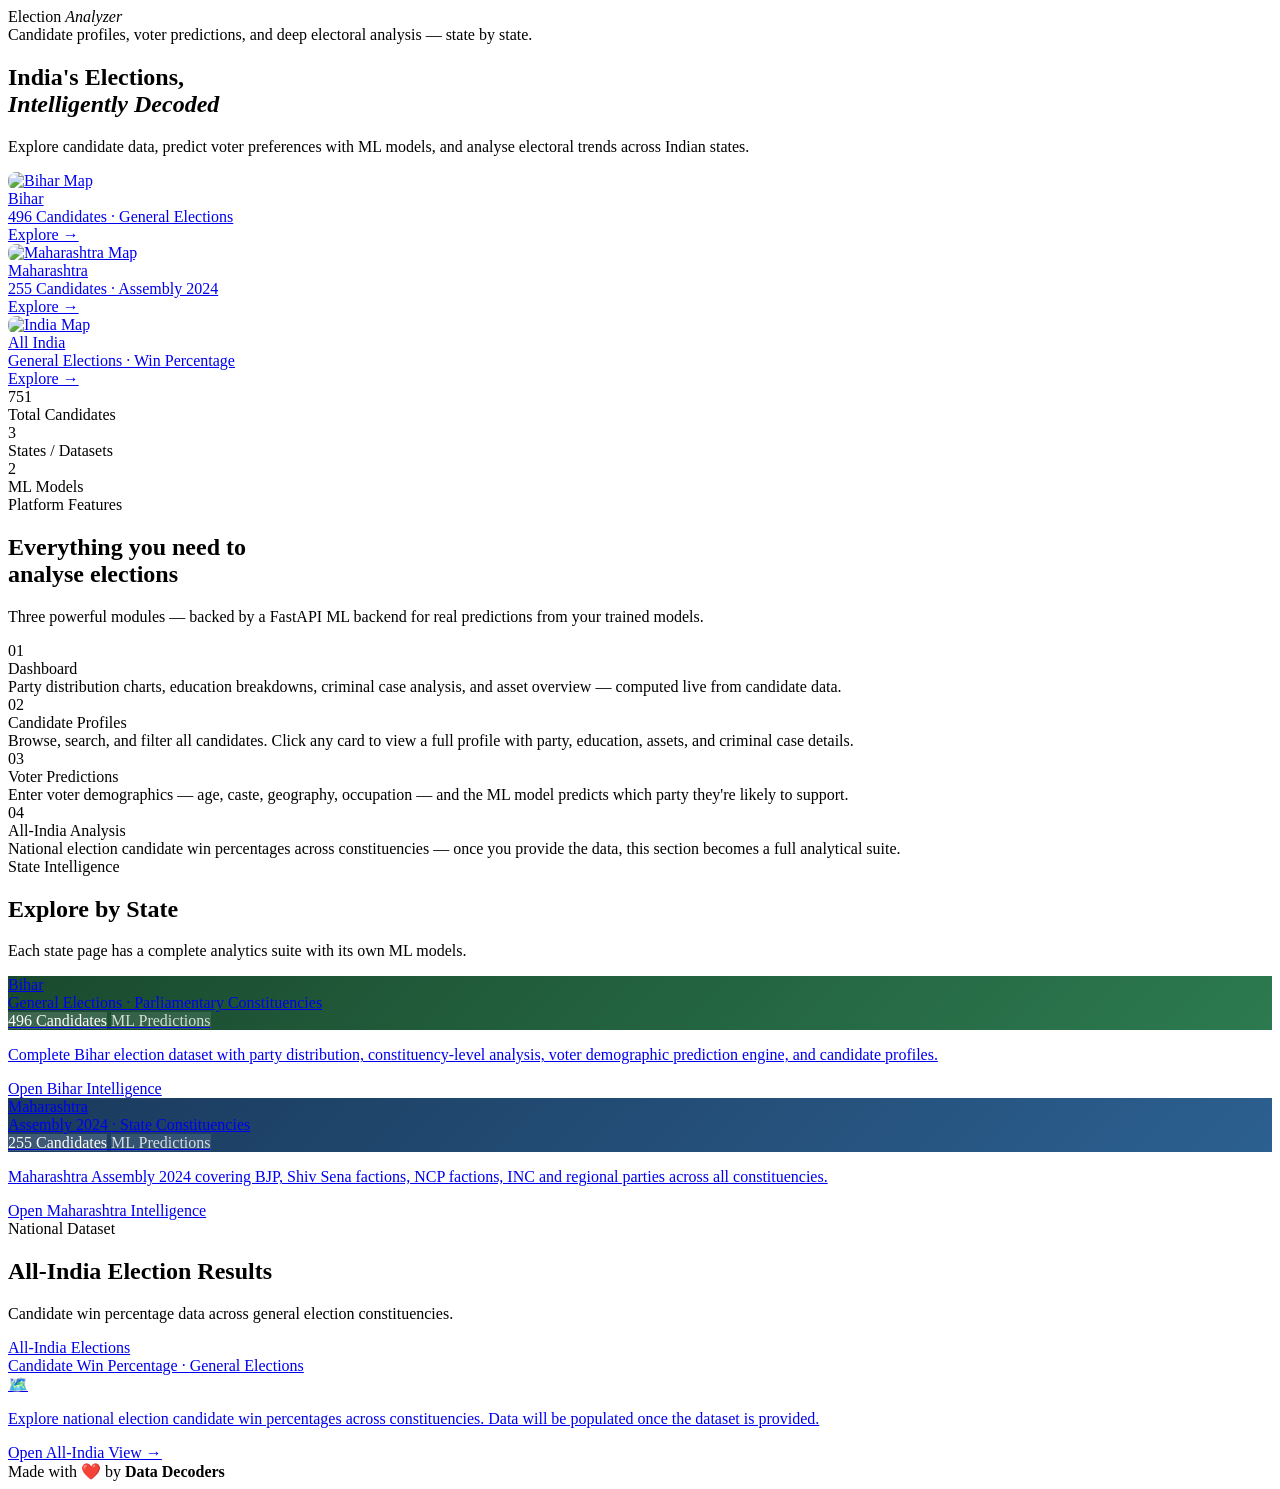
==== template/index.html @ cbb190ff "Merge branch 'main' into main" ====
<!DOCTYPE html>
<html lang="en">

<head>
  <meta charset="UTF-8">
  <meta name="viewport" content="width=device-width, initial-scale=1.0">
  <title>Election Analyzer — India Election Intelligence</title>
  <link rel="stylesheet" href="static/index.css">
    <meta charset="UTF-8">
    <meta name="viewport" content="width=device-width, initial-scale=1.0">
    <title>Election Analyzer</title>
    <link
        href="https://fonts.googleapis.com/css2?family=Outfit:wght@400;600;700;800&family=Space+Mono:wght@700&display=swap"
        rel="stylesheet">
    <link rel="stylesheet" href="/static/style.css">
</head>

<body>
  <header class="site-header">
    <div class="header-title">Election <em>Analyzer</em></div>
    <div class="header-sub">Candidate profiles, voter predictions, and deep electoral analysis — state by state.</div>
  </header>

  <section class="hero">
    <div class="hero-inner">
      <h1>India's Elections,<br><em>Intelligently Decoded</em></h1>
      <p class="hero-sub">Explore candidate data, predict voter preferences with ML models, and analyse electoral trends
        across Indian states.</p>

      <div class="hero-states">
        <a href="bihar.html" class="state-card">
          <div class="state-icon"><img src="images/bihar-map.jpg" alt="Bihar Map"
              style="width:48px;height:48px;object-fit:cover;border-radius:8px;"></div>
          <div class="state-label">Bihar</div>
          <div class="state-detail">496 Candidates · General Elections</div>
          <div class="state-arrow">Explore →</div>
        </a>
        <a href="maharashtra.html" class="state-card">
          <div class="state-icon"><img src="images/maharashtra-map.png" alt="Maharashtra Map"
              style="width:48px;height:48px;object-fit:cover;border-radius:8px;"></div>
          <div class="state-label">Maharashtra</div>
          <div class="state-detail">255 Candidates · Assembly 2024</div>
          <div class="state-arrow">Explore →</div>
        </a>
        <a href="all-india.html" class="state-card">
          <div class="state-icon"><img src="images/india-map.png" alt="India Map"
              style="width:48px;height:48px;object-fit:cover;border-radius:8px;"></div>
          <div class="state-label">All India</div>
          <div class="state-detail">General Elections · Win Percentage</div>
          <div class="state-arrow">Explore →</div>
        </a>
      </div>
    </div>
  </section>

  <div class="stats-row">
    <div class="stat-item">
      <div class="stat-num">751</div>
      <div class="stat-lbl">Total Candidates</div>
    </div>
    <div class="stat-divider"></div>
    <div class="stat-item">
      <div class="stat-num">3</div>
      <div class="stat-lbl">States / Datasets</div>
    </div>
    <div class="stat-divider"></div>
    <div class="stat-item">
      <div class="stat-num">2</div>
      <div class="stat-lbl">ML Models</div>
    </div>
  </div>

  <div class="features-wrap">
    <div class="section-label">Platform Features</div>
    <h2 class="section-h2">Everything you need to<br><span>analyse elections</span></h2>
    <p class="section-p">Three powerful modules — backed by a FastAPI ML backend for real predictions from your trained
      models.</p>

    <div class="feat-grid">
      <div class="feat-card">
        <div class="feat-num">01</div>
        <div class="feat-title">Dashboard</div>
        <div class="feat-desc">Party distribution charts, education breakdowns, criminal case analysis, and asset
          overview — computed live from candidate data.</div>
      </div>
      <div class="feat-card">
        <div class="feat-num">02</div>
        <div class="feat-title">Candidate Profiles</div>
        <div class="feat-desc">Browse, search, and filter all candidates. Click any card to view a full profile with
          party, education, assets, and criminal case details.</div>
      </div>
      <div class="feat-card">
        <div class="feat-num">03</div>
        <div class="feat-title">Voter Predictions</div>
        <div class="feat-desc">Enter voter demographics — age, caste, geography, occupation — and the ML model predicts
          which party they're likely to support.</div>
      </div>
      <div class="feat-card">
        <div class="feat-num">04</div>
        <div class="feat-title">All-India Analysis</div>
        <div class="feat-desc">National election candidate win percentages across constituencies — once you provide the
          data, this section becomes a full analytical suite.</div>
      </div>
    </div>
  </div>

  <div class="states-section">
    <div class="section-label">State Intelligence</div>
    <h2 class="section-h2">Explore by <span>State</span></h2>
    <p class="section-p">Each state page has a complete analytics suite with its own ML models.</p>

    <div class="state-deep-grid">
      <a href="bihar.html" class="state-deep-card">
        <div class="sdc-banner" style="background:linear-gradient(135deg,#1a4a2e,#2c7a50)">
          <div>
            <div class="sdc-state-name">Bihar</div>
            <div class="sdc-sub">General Elections · Parliamentary Constituencies</div>
          </div>
          <div class="sdc-tags">
            <span class="sdc-tag" style="background:rgba(255,255,255,.15);color:white">496 Candidates</span>
            <span class="sdc-tag" style="background:rgba(255,255,255,.1);color:rgba(255,255,255,.8)">ML
              Predictions</span>
          </div>
        </div>
        <div class="sdc-body">
          <p class="sdc-desc">Complete Bihar election dataset with party distribution, constituency-level analysis,
            voter demographic prediction engine, and candidate profiles.</p>
          <span class="sdc-cta">Open Bihar Intelligence </span>
        </div>
      </a>
      <a href="maharashtra.html" class="state-deep-card">
        <div class="sdc-banner" style="background:linear-gradient(135deg,#1a3a5c,#2c6090)">
          <div>
            <div class="sdc-state-name">Maharashtra</div>
            <div class="sdc-sub">Assembly 2024 · State Constituencies</div>
          </div>
          <div class="sdc-tags">
            <span class="sdc-tag" style="background:rgba(255,255,255,.15);color:white">255 Candidates</span>
            <span class="sdc-tag" style="background:rgba(255,255,255,.1);color:rgba(255,255,255,.8)">ML
              Predictions</span>
          </div>
        </div>
        <div class="sdc-body">
          <p class="sdc-desc">Maharashtra Assembly 2024 covering BJP, Shiv Sena factions, NCP factions, INC and regional
            parties across all constituencies.</p>
          <span class="sdc-cta">Open Maharashtra Intelligence </span>
        </div>
      </a>
    </div>
  </div>

  <div class="allindia-section">
    <div class="section-label">National Dataset</div>
    <h2 class="section-h2">All-India <span>Election Results</span></h2>
    <p class="section-p">Candidate win percentage data across general election constituencies.</p>

    <a href="all-india.html" class="allindia-card">
      <div class="allindia-banner">
        <div class="allindia-title-wrap">
          <div class="allindia-title">All-India Elections</div>
          <div class="allindia-sub">Candidate Win Percentage · General Elections</div>
        </div>
        <div class="allindia-icon">🗺️</div>
      </div>
      <div class="allindia-body">
        <p class="allindia-desc">Explore national election candidate win percentages across constituencies. Data will be
          populated once the dataset is provided.</p>
        <span class="allindia-cta">Open All-India View →</span>
      </div>
    </a>
  </div>

  <footer>
    Made with ❤️ by <strong>Data Decoders</strong>
  </footer>

</body>

</html>
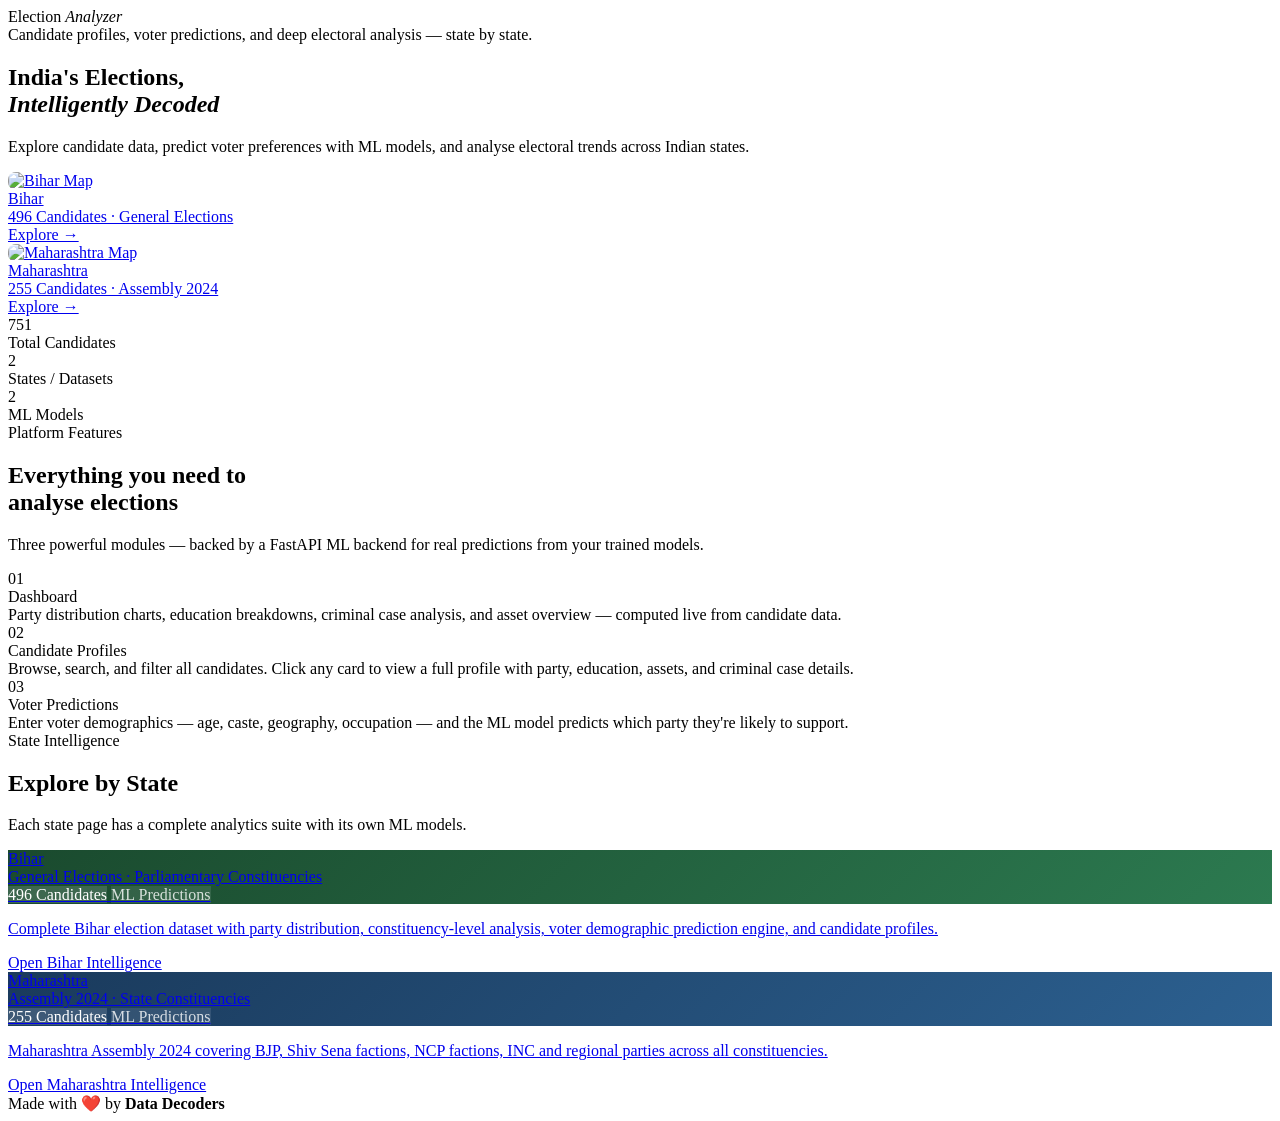
==== commit 5e084c29: "removed all india" ====
--- a/template/index.html
+++ b/template/index.html
@@ -2,177 +2,139 @@
 <html lang="en">
 
 <head>
-  <meta charset="UTF-8">
-  <meta name="viewport" content="width=device-width, initial-scale=1.0">
-  <title>Election Analyzer — India Election Intelligence</title>
-  <link rel="stylesheet" href="static/index.css">
     <meta charset="UTF-8">
     <meta name="viewport" content="width=device-width, initial-scale=1.0">
-    <title>Election Analyzer</title>
+    <title>Election Analyzer — India Election Intelligence</title>
+    <link rel="stylesheet" href="static/index.css">
     <link
         href="https://fonts.googleapis.com/css2?family=Outfit:wght@400;600;700;800&family=Space+Mono:wght@700&display=swap"
         rel="stylesheet">
-    <link rel="stylesheet" href="/static/style.css">
 </head>
 
 <body>
-  <header class="site-header">
-    <div class="header-title">Election <em>Analyzer</em></div>
-    <div class="header-sub">Candidate profiles, voter predictions, and deep electoral analysis — state by state.</div>
-  </header>
+    <header class="site-header">
+        <div class="header-title">Election <em>Analyzer</em></div>
+        <div class="header-sub">Candidate profiles, voter predictions, and deep electoral analysis — state by state.</div>
+    </header>
 
-  <section class="hero">
-    <div class="hero-inner">
-      <h1>India's Elections,<br><em>Intelligently Decoded</em></h1>
-      <p class="hero-sub">Explore candidate data, predict voter preferences with ML models, and analyse electoral trends
-        across Indian states.</p>
+    <section class="hero">
+        <div class="hero-inner">
+            <h1>India's Elections,<br><em>Intelligently Decoded</em></h1>
+            <p class="hero-sub">Explore candidate data, predict voter preferences with ML models, and analyse electoral
+                trends across Indian states.</p>
 
-      <div class="hero-states">
-        <a href="bihar.html" class="state-card">
-          <div class="state-icon"><img src="images/bihar-map.jpg" alt="Bihar Map"
-              style="width:48px;height:48px;object-fit:cover;border-radius:8px;"></div>
-          <div class="state-label">Bihar</div>
-          <div class="state-detail">496 Candidates · General Elections</div>
-          <div class="state-arrow">Explore →</div>
-        </a>
-        <a href="maharashtra.html" class="state-card">
-          <div class="state-icon"><img src="images/maharashtra-map.png" alt="Maharashtra Map"
-              style="width:48px;height:48px;object-fit:cover;border-radius:8px;"></div>
-          <div class="state-label">Maharashtra</div>
-          <div class="state-detail">255 Candidates · Assembly 2024</div>
-          <div class="state-arrow">Explore →</div>
-        </a>
-        <a href="all-india.html" class="state-card">
-          <div class="state-icon"><img src="images/india-map.png" alt="India Map"
-              style="width:48px;height:48px;object-fit:cover;border-radius:8px;"></div>
-          <div class="state-label">All India</div>
-          <div class="state-detail">General Elections · Win Percentage</div>
-          <div class="state-arrow">Explore →</div>
-        </a>
-      </div>
+            <div class="hero-states">
+                <a href="/bihar" class="state-card">
+                    <div class="state-icon"><img src="static/images/bihar-map.jpg" alt="Bihar Map"
+                            style="width:48px;height:48px;object-fit:cover;border-radius:8px;"></div>
+                    <div class="state-label">Bihar</div>
+                    <div class="state-detail">496 Candidates · General Elections</div>
+                    <div class="state-arrow">Explore →</div>
+                </a>
+                <a href="/maharashtra" class="state-card">
+                    <div class="state-icon"><img src="static/images/maharashtra-map.png" alt="Maharashtra Map"
+                            style="width:48px;height:48px;object-fit:cover;border-radius:8px;"></div>
+                    <div class="state-label">Maharashtra</div>
+                    <div class="state-detail">255 Candidates · Assembly 2024</div>
+                    <div class="state-arrow">Explore →</div>
+                </a>
+            </div>
+        </div>
+    </section>
+
+    <div class="stats-row">
+        <div class="stat-item">
+            <div class="stat-num">751</div>
+            <div class="stat-lbl">Total Candidates</div>
+        </div>
+        <div class="stat-divider"></div>
+        <div class="stat-item">
+            <div class="stat-num">2</div>
+            <div class="stat-lbl">States / Datasets</div>
+        </div>
+        <div class="stat-divider"></div>
+        <div class="stat-item">
+            <div class="stat-num">2</div>
+            <div class="stat-lbl">ML Models</div>
+        </div>
     </div>
-  </section>
 
-  <div class="stats-row">
-    <div class="stat-item">
-      <div class="stat-num">751</div>
-      <div class="stat-lbl">Total Candidates</div>
+    <div class="features-wrap">
+        <div class="section-label">Platform Features</div>
+        <h2 class="section-h2">Everything you need to<br><span>analyse elections</span></h2>
+        <p class="section-p">Three powerful modules — backed by a FastAPI ML backend for real predictions from your
+            trained models.</p>
+
+        <div class="feat-grid">
+            <div class="feat-card">
+                <div class="feat-num">01</div>
+                <div class="feat-title">Dashboard</div>
+                <div class="feat-desc">Party distribution charts, education breakdowns, criminal case analysis, and
+                    asset overview — computed live from candidate data.</div>
+            </div>
+            <div class="feat-card">
+                <div class="feat-num">02</div>
+                <div class="feat-title">Candidate Profiles</div>
+                <div class="feat-desc">Browse, search, and filter all candidates. Click any card to view a full profile
+                    with party, education, assets, and criminal case details.</div>
+            </div>
+            <div class="feat-card">
+                <div class="feat-num">03</div>
+                <div class="feat-title">Voter Predictions</div>
+                <div class="feat-desc">Enter voter demographics — age, caste, geography, occupation — and the ML model
+                    predicts which party they're likely to support.</div>
+            </div>
+        </div>
     </div>
-    <div class="stat-divider"></div>
-    <div class="stat-item">
-      <div class="stat-num">3</div>
-      <div class="stat-lbl">States / Datasets</div>
+
+    <div class="states-section">
+        <div class="section-label">State Intelligence</div>
+        <h2 class="section-h2">Explore by <span>State</span></h2>
+        <p class="section-p">Each state page has a complete analytics suite with its own ML models.</p>
+
+        <div class="state-deep-grid">
+            <a href="/bihar" class="state-deep-card">
+                <div class="sdc-banner" style="background:linear-gradient(135deg,#1a4a2e,#2c7a50)">
+                    <div>
+                        <div class="sdc-state-name">Bihar</div>
+                        <div class="sdc-sub">General Elections · Parliamentary Constituencies</div>
+                    </div>
+                    <div class="sdc-tags">
+                        <span class="sdc-tag" style="background:rgba(255,255,255,.15);color:white">496 Candidates</span>
+                        <span class="sdc-tag" style="background:rgba(255,255,255,.1);color:rgba(255,255,255,.8)">ML
+                            Predictions</span>
+                    </div>
+                </div>
+                <div class="sdc-body">
+                    <p class="sdc-desc">Complete Bihar election dataset with party distribution, constituency-level
+                        analysis, voter demographic prediction engine, and candidate profiles.</p>
+                    <span class="sdc-cta">Open Bihar Intelligence </span>
+                </div>
+            </a>
+            <a href="/maharashtra" class="state-deep-card">
+                <div class="sdc-banner" style="background:linear-gradient(135deg,#1a3a5c,#2c6090)">
+                    <div>
+                        <div class="sdc-state-name">Maharashtra</div>
+                        <div class="sdc-sub">Assembly 2024 · State Constituencies</div>
+                    </div>
+                    <div class="sdc-tags">
+                        <span class="sdc-tag" style="background:rgba(255,255,255,.15);color:white">255 Candidates</span>
+                        <span class="sdc-tag" style="background:rgba(255,255,255,.1);color:rgba(255,255,255,.8)">ML
+                            Predictions</span>
+                    </div>
+                </div>
+                <div class="sdc-body">
+                    <p class="sdc-desc">Maharashtra Assembly 2024 covering BJP, Shiv Sena factions, NCP factions, INC
+                        and regional parties across all constituencies.</p>
+                    <span class="sdc-cta">Open Maharashtra Intelligence </span>
+                </div>
+            </a>
+        </div>
     </div>
-    <div class="stat-divider"></div>
-    <div class="stat-item">
-      <div class="stat-num">2</div>
-      <div class="stat-lbl">ML Models</div>
-    </div>
-  </div>
 
-  <div class="features-wrap">
-    <div class="section-label">Platform Features</div>
-    <h2 class="section-h2">Everything you need to<br><span>analyse elections</span></h2>
-    <p class="section-p">Three powerful modules — backed by a FastAPI ML backend for real predictions from your trained
-      models.</p>
-
-    <div class="feat-grid">
-      <div class="feat-card">
-        <div class="feat-num">01</div>
-        <div class="feat-title">Dashboard</div>
-        <div class="feat-desc">Party distribution charts, education breakdowns, criminal case analysis, and asset
-          overview — computed live from candidate data.</div>
-      </div>
-      <div class="feat-card">
-        <div class="feat-num">02</div>
-        <div class="feat-title">Candidate Profiles</div>
-        <div class="feat-desc">Browse, search, and filter all candidates. Click any card to view a full profile with
-          party, education, assets, and criminal case details.</div>
-      </div>
-      <div class="feat-card">
-        <div class="feat-num">03</div>
-        <div class="feat-title">Voter Predictions</div>
-        <div class="feat-desc">Enter voter demographics — age, caste, geography, occupation — and the ML model predicts
-          which party they're likely to support.</div>
-      </div>
-      <div class="feat-card">
-        <div class="feat-num">04</div>
-        <div class="feat-title">All-India Analysis</div>
-        <div class="feat-desc">National election candidate win percentages across constituencies — once you provide the
-          data, this section becomes a full analytical suite.</div>
-      </div>
-    </div>
-  </div>
-
-  <div class="states-section">
-    <div class="section-label">State Intelligence</div>
-    <h2 class="section-h2">Explore by <span>State</span></h2>
-    <p class="section-p">Each state page has a complete analytics suite with its own ML models.</p>
-
-    <div class="state-deep-grid">
-      <a href="bihar.html" class="state-deep-card">
-        <div class="sdc-banner" style="background:linear-gradient(135deg,#1a4a2e,#2c7a50)">
-          <div>
-            <div class="sdc-state-name">Bihar</div>
-            <div class="sdc-sub">General Elections · Parliamentary Constituencies</div>
-          </div>
-          <div class="sdc-tags">
-            <span class="sdc-tag" style="background:rgba(255,255,255,.15);color:white">496 Candidates</span>
-            <span class="sdc-tag" style="background:rgba(255,255,255,.1);color:rgba(255,255,255,.8)">ML
-              Predictions</span>
-          </div>
-        </div>
-        <div class="sdc-body">
-          <p class="sdc-desc">Complete Bihar election dataset with party distribution, constituency-level analysis,
-            voter demographic prediction engine, and candidate profiles.</p>
-          <span class="sdc-cta">Open Bihar Intelligence </span>
-        </div>
-      </a>
-      <a href="maharashtra.html" class="state-deep-card">
-        <div class="sdc-banner" style="background:linear-gradient(135deg,#1a3a5c,#2c6090)">
-          <div>
-            <div class="sdc-state-name">Maharashtra</div>
-            <div class="sdc-sub">Assembly 2024 · State Constituencies</div>
-          </div>
-          <div class="sdc-tags">
-            <span class="sdc-tag" style="background:rgba(255,255,255,.15);color:white">255 Candidates</span>
-            <span class="sdc-tag" style="background:rgba(255,255,255,.1);color:rgba(255,255,255,.8)">ML
-              Predictions</span>
-          </div>
-        </div>
-        <div class="sdc-body">
-          <p class="sdc-desc">Maharashtra Assembly 2024 covering BJP, Shiv Sena factions, NCP factions, INC and regional
-            parties across all constituencies.</p>
-          <span class="sdc-cta">Open Maharashtra Intelligence </span>
-        </div>
-      </a>
-    </div>
-  </div>
-
-  <div class="allindia-section">
-    <div class="section-label">National Dataset</div>
-    <h2 class="section-h2">All-India <span>Election Results</span></h2>
-    <p class="section-p">Candidate win percentage data across general election constituencies.</p>
-
-    <a href="all-india.html" class="allindia-card">
-      <div class="allindia-banner">
-        <div class="allindia-title-wrap">
-          <div class="allindia-title">All-India Elections</div>
-          <div class="allindia-sub">Candidate Win Percentage · General Elections</div>
-        </div>
-        <div class="allindia-icon">🗺️</div>
-      </div>
-      <div class="allindia-body">
-        <p class="allindia-desc">Explore national election candidate win percentages across constituencies. Data will be
-          populated once the dataset is provided.</p>
-        <span class="allindia-cta">Open All-India View →</span>
-      </div>
-    </a>
-  </div>
-
-  <footer>
-    Made with ❤️ by <strong>Data Decoders</strong>
-  </footer>
+    <footer>
+        Made with ❤️ by <strong>Data Decoders</strong>
+    </footer>
 
 </body>
 
